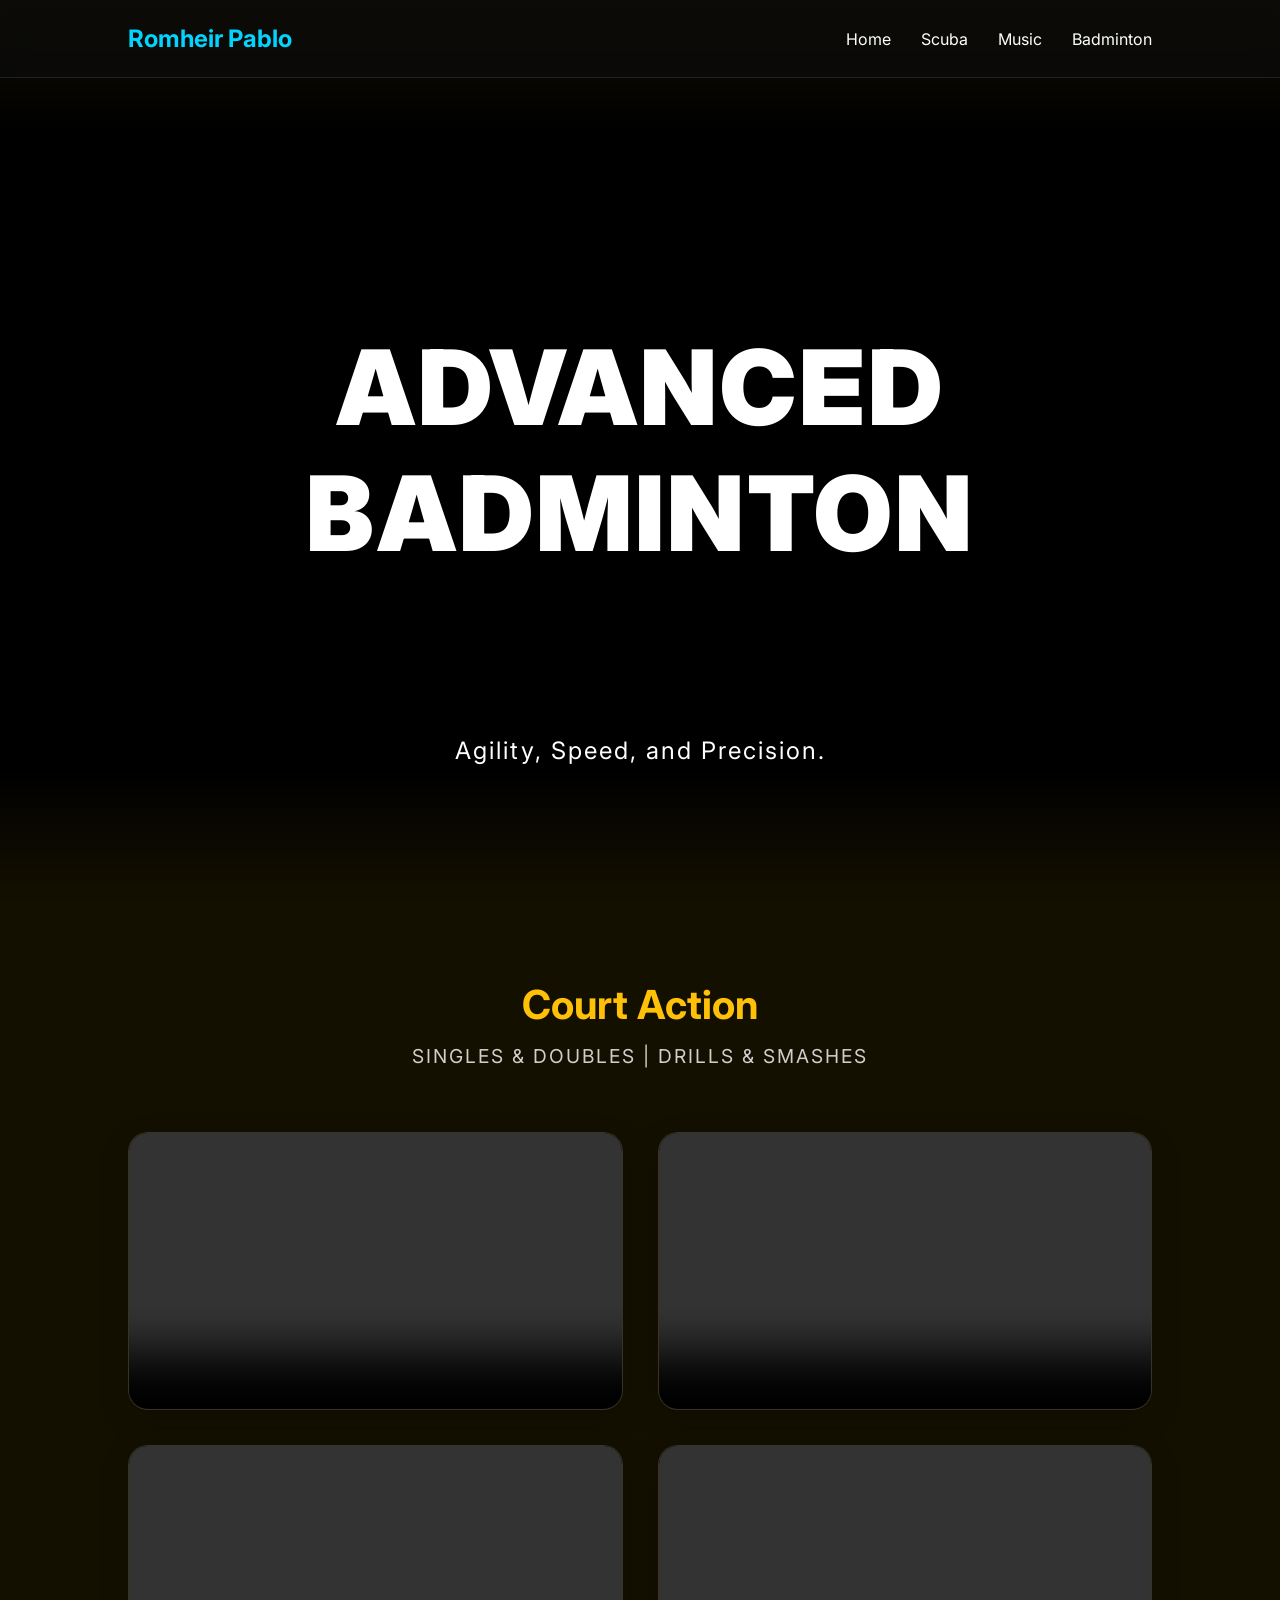
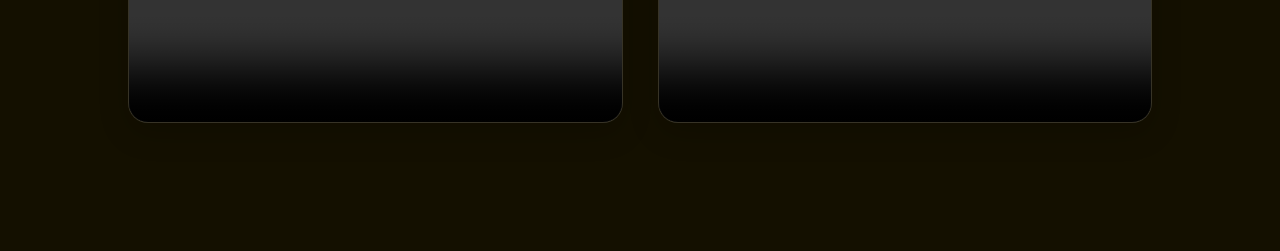
==== aboutmeproject2 copy/badminton.html @ 166dab86 "badminton hyperlink addition we've placed a 4th hyperlink to badminton but without the videos." ====
<!DOCTYPE html>
<html lang="en">
<head>
    <meta charset="UTF-8">
    <meta name="viewport" content="width=device-width, initial-scale=1.0">
    <title>Romheir Pablo | Badminton</title>
    <link rel="stylesheet" href="style.css">
    <link href="https://fonts.googleapis.com/css2?family=Inter:wght@300;400;700&display=swap" rel="stylesheet">
</head>
<body id="main-body" class="in-badminton">

    <nav class="navbar">
        <div class="nav-logo">Romheir Pablo</div>
        <ul class="nav-links">
            <li><a href="index.html">Home</a></li>
            <li><a href="scuba.html">Scuba</a></li>
            <li><a href="music.html">Music</a></li>
            <li><a href="badminton.html">Badminton</a></li>
        </ul>
    </nav>

    <section class="badminton-zone" id="badminton">
        <div class="badminton-bg-container">
            <video id="badminton-blur-vid" autoplay muted loop playsinline>
                <source src="badmintonvideos/IMG_8233.mp4" type="video/mp4">
            </video>
        </div>

        <div class="badminton-mask-wrapper">
            <video id="badminton-clear-vid" autoplay muted loop playsinline>
                <source src="badmintonvideos/IMG_8233.mp4" type="video/mp4">
            </video>
            <h2 class="badminton-header reveal">ADVANCED BADMINTON</h2>
        </div>

        <div class="badminton-content">
            <p class="badminton-subtext reveal">Agility, Speed, and Precision.</p>
        </div>
    </section>

    <section class="badminton-gallery reveal">
        <div class="gallery-headers">
            <h3 class="gallery-title badminton-title">Court Action</h3>
            <p class="gallery-subtitle">Singles & Doubles | Drills & Smashes</p>
        </div>
        
        <div class="video-grid">
            <div class="video-card badminton-card reveal">
                <video controls loop muted>
                    <source src="badmintonvideos/IMG_8233.mp4" type="video/mp4">
                </video>
                <div class="video-overlay badminton-overlay">Warmup Drills</div>
            </div>
            <div class="video-card badminton-card reveal">
                <video controls loop muted>
                    <source src="badmintonvideos/IMG_8432.mp4" type="video/mp4">
                </video>
                <div class="video-overlay badminton-overlay">Doubles Match</div>
            </div>
            <div class="video-card badminton-card reveal">
                <video controls loop muted>
                    <source src="badmintonvideos/IMG_2941.mp4" type="video/mp4">
                </video>
                <div class="video-overlay badminton-overlay">The Smash</div>
            </div>
            <div class="video-card badminton-card reveal">
                <video controls loop muted>
                    <source src="badmintonvideos/IMG_8436.mp4" type="video/mp4">
                </video>
                <div class="video-overlay badminton-overlay">Rally Point</div>
            </div>
        </div>
    </section>

    <script src="script.js"></script>
</body>
</html>
---- aboutmeproject2 copy/style.css ----
/* --- VARIABLES & BASE --- */
:root {
    --bg-color: #0b0b0b;
    --accent-color: #00d4ff;
    --text-color: #ffffff;
    --glass-bg: rgba(255, 255, 255, 0.05);
    --glass-border: rgba(255, 255, 255, 0.1);
    
    /* Atmosphere Colors */
    --ocean-deep: #001219;
    --ocean-mid: #005f73;
    --music-deep: #0f0514; 
    --music-glow: #9d4edd; 
    --badminton-deep: #141000; /* Dark Golden Bronze */
    --badminton-glow: #ffc107; /* Golden Accent */
}

* {
    margin: 0;
    padding: 0;
    box-sizing: border-box;
    font-family: 'Inter', sans-serif;
}

body {
    background-color: var(--bg-color);
    color: var(--text-color);
    overflow-x: hidden;
    transition: background-color 1.2s ease;
}

body.in-ocean { background-color: var(--ocean-deep); }
body.in-music { background-color: var(--music-deep); }
body.in-badminton { background-color: var(--badminton-deep); }

/* --- NAVIGATION BAR --- */
.navbar {
    position: fixed;
    top: 0;
    width: 100%;
    padding: 1.5rem 10%;
    display: flex;
    justify-content: space-between;
    align-items: center;
    background: rgba(11, 11, 11, 0.7);
    backdrop-filter: blur(15px);
    z-index: 1000;
    border-bottom: 1px solid var(--glass-border);
}

.nav-logo { font-weight: 700; font-size: 1.5rem; color: var(--accent-color); }
.nav-links { list-style: none; display: flex; gap: 30px; }
.nav-links a { text-decoration: none; color: white; font-weight: 400; transition: 0.3s; }
.nav-links a:hover { color: var(--accent-color); }

/* --- HERO SECTION --- */
.hero {
    height: 100vh;
    display: flex;
    align-items: center;
    justify-content: center;
    background: radial-gradient(circle at center, #1a1a1a 0%, #0b0b0b 100%);
    text-align: center;
    position: relative;
    overflow: hidden;
}

.hero-bg {
    position: absolute;
    top: 50%;
    left: 50%;
    min-width: 100%;
    min-height: 100%;
    width: auto;
    height: auto;
    z-index: -1;
    transform: translate(-50%, -50%);
    object-fit: cover;
    transition: opacity 1s ease-in-out;
    filter: blur(15px) brightness(0.4);
}

.hero::after {
    content: '';
    position: absolute;
    inset: 0;
    background: rgba(0, 0, 0, 0.3);
    z-index: -1;
}

.hero h1 { font-size: 4rem; letter-spacing: -2px; }
#typewriter { color: var(--accent-color); font-weight: bold; border-right: 2px solid var(--accent-color); }

/* --- BENTO GRID CONTAINER --- */
.container { 
    min-height: 100vh; 
    display: flex;
    flex-direction: column;
    justify-content: center; 
    padding: 8rem 10% 4rem 10%; 
}

.container-inner { width: 100%; }

.section-title {
    margin-bottom: 3rem;
    font-size: 3.5rem;
    font-weight: 700;
    letter-spacing: -2px;
}

.bento-grid {
    display: grid;
    grid-template-columns: repeat(auto-fit, minmax(300px, 1fr));
    grid-auto-rows: 250px;
    gap: 25px;
}

.tall { grid-row: span 1 !important; }

/* --- CARDS & TEXT --- */
.card { 
    padding: 2.5rem; 
    border-radius: 20px; 
    background: var(--glass-bg);
    backdrop-filter: blur(12px);
    border: 1px solid var(--glass-border);
    display: flex;
    flex-direction: column;
    justify-content: center;
    text-align: center;
    transition: all 0.4s cubic-bezier(0.175, 0.885, 0.32, 1.275); 
    cursor: pointer;
}

.card h3 { font-size: 1.4rem; margin-bottom: 0.8rem; color: var(--accent-color); font-weight: 700; }
.card p { font-size: 0.95rem; line-height: 1.6; opacity: 0.8; font-weight: 300; }

.card:hover {
    transform: scale(1.05) translateY(-10px);
    border-color: var(--accent-color);
    box-shadow: 0 0 30px rgba(0, 212, 255, 0.3);
}

.card.active { animation: borderPulse 4s infinite ease-in-out; }

@keyframes borderPulse {
    0% { border-color: rgba(255, 255, 255, 0.1); }
    50% { border-color: rgba(0, 212, 255, 0.4); }
    100% { border-color: rgba(255, 255, 255, 0.1); }
}

.instrument-box ul { list-style: none; padding: 0; margin-top: 10px; display: flex; flex-direction: column; gap: 5px; }
.instrument-box li { font-size: 0.95rem; opacity: 0.8; display: flex; justify-content: center; align-items: center; }
.instrument-box li::before { content: "•"; color: var(--accent-color); margin-right: 8px; font-size: 1.2rem; }

/* --- MASKING ZONES (SCUBA, MUSIC, BADMINTON) --- */
.scuba-zone, .music-zone, .badminton-zone {
    position: relative;
    height: 100vh;
    width: 100%;
    overflow: hidden;
    background: #000;
    display: flex;
    align-items: center;
    justify-content: center;
    -webkit-mask-image: linear-gradient(to bottom, transparent 0%, black 15%, black 85%, transparent 100%);
    mask-image: linear-gradient(to bottom, transparent 0%, black 15%, black 85%, transparent 100%);
}

.scuba-bg-container, .music-bg-container, .badminton-bg-container {
    position: absolute;
    inset: 0;
    z-index: 1;
}

#scuba-blur-vid, #music-blur-vid, #badminton-blur-vid, 
#scuba-clear-vid, #music-clear-vid, #badminton-clear-vid {
    width: 100%;
    height: 100%;
    object-fit: cover;
    transition: opacity 0.8s ease; 
}

#scuba-blur-vid, #music-blur-vid, #badminton-blur-vid {
    filter: blur(25px) brightness(0.4);
}

.scuba-mask-wrapper, .music-mask-wrapper, .badminton-mask-wrapper {
    position: relative;
    z-index: 2;
    width: 100%;
    height: 100%;
    display: flex;
    align-items: center;
    justify-content: center;
    mix-blend-mode: screen; 
    transition: transform 0.2s ease-out;
}

#scuba-clear-vid, #music-clear-vid, #badminton-clear-vid {
    position: absolute;
    top: 0;
    left: 0;
}

.ocean-header, .music-header, .badminton-header {
    font-weight: 900;
    width: 100%;
    height: 100%;
    display: flex;
    align-items: center;
    justify-content: center;
    margin: 0;
    background: black; 
    color: white;      
    mix-blend-mode: multiply; 
    text-align: center;
    z-index: 10; 
}

.ocean-header { font-size: 11rem; letter-spacing: 5px; }
.music-header { font-size: 7.5rem; letter-spacing: 3px; }
.badminton-header { font-size: 6.5rem; letter-spacing: 3px; }

.ocean-content, .music-content, .badminton-content { position: absolute; bottom: 15%; z-index: 5; text-align: center; }
.ocean-subtext, .music-subtext, .badminton-subtext { font-size: 1.5rem; opacity: 0.6; letter-spacing: 2px; }

/* --- STAGGERED REVEAL --- */
.reveal { opacity: 0; transform: translateY(40px); transition: all 0.8s cubic-bezier(0.215, 0.61, 0.355, 1); }
.reveal.active { opacity: 1; transform: translateY(0); }

.bento-grid .card.reveal:nth-child(1) { transition-delay: 0.1s; }
.bento-grid .card.reveal:nth-child(2) { transition-delay: 0.2s; }
.bento-grid .card.reveal:nth-child(3) { transition-delay: 0.3s; }
.bento-grid .card.reveal:nth-child(4) { transition-delay: 0.4s; }

.ocean-subtext.reveal, .music-subtext.reveal, .badminton-subtext.reveal { transition-delay: 0.2s; }

.video-grid .video-card.reveal:nth-child(1) { transition-delay: 0.1s; }
.video-grid .video-card.reveal:nth-child(2) { transition-delay: 0.2s; }
.video-grid .video-card.reveal:nth-child(3) { transition-delay: 0.3s; }
.video-grid .video-card.reveal:nth-child(4) { transition-delay: 0.4s; }

.boracay-grid .video-card.reveal:nth-child(1) { transition-delay: 0.1s; }
.boracay-grid .video-card.reveal:nth-child(2) { transition-delay: 0.3s; }

.music-grid .music-card.reveal:nth-child(1) { transition-delay: 0.1s; }
.music-grid .music-card.reveal:nth-child(2) { transition-delay: 0.3s; }
.music-grid .music-card.reveal:nth-child(3) { transition-delay: 0.2s; }
.music-grid .music-card.reveal:nth-child(4) { transition-delay: 0.4s; }

/* --- GALLERIES --- */
.scuba-gallery, .music-gallery, .badminton-gallery {
    padding: 5rem 10% 8rem;
    display: flex;
    flex-direction: column;
    align-items: center;
}

.gallery-headers { text-align: center; margin-bottom: 4rem; }
.gallery-title { font-size: 2.5rem; color: var(--accent-color); margin-bottom: 15px; font-weight: 700; }
.gallery-subtitle { font-size: 1.2rem; opacity: 0.8; letter-spacing: 2px; text-transform: uppercase; }

.music-title { color: var(--music-glow); }
.badminton-title { color: var(--badminton-glow); }

.video-card {
    position: relative;
    border-radius: 20px;
    overflow: hidden;
    background: var(--glass-bg);
    border: 1px solid var(--glass-border);
    box-shadow: 0 10px 30px rgba(0,0,0,0.2);
    transition: all 0.4s cubic-bezier(0.175, 0.885, 0.32, 1.275);
    aspect-ratio: 16 / 9;
}

.video-card video { width: 100%; height: 100%; object-fit: cover; background-color: #000; }

.video-overlay {
    position: absolute;
    bottom: 0;
    left: 0;
    width: 100%;
    padding: 20px;
    background: linear-gradient(transparent, rgba(0, 18, 25, 0.95));
    color: var(--text-color);
    font-weight: 700;
    letter-spacing: 1px;
    transform: translateY(100%);
    transition: transform 0.4s cubic-bezier(0.175, 0.885, 0.32, 1.275);
    pointer-events: none;
}

.video-card:hover {
    transform: translateY(-8px);
    box-shadow: 0 0 25px rgba(0, 212, 255, 0.2);
    border-color: var(--accent-color);
}

.video-card:hover .video-overlay { transform: translateY(0); }

/* --- GRIDS --- */
.video-grid {
    display: grid;
    grid-template-columns: repeat(auto-fit, minmax(400px, 1fr));
    gap: 35px;
    width: 100%;
    max-width: 1200px;
}

.boracay-header { margin: 8rem 0 3rem 0; text-align: center; }
.boracay-grid {
    display: grid;
    grid-template-columns: repeat(auto-fit, minmax(500px, 1fr)); 
    gap: 40px;
    width: 100%;
    max-width: 1400px; 
}

.music-grid {
    display: grid;
    grid-template-columns: repeat(auto-fit, minmax(450px, 1fr));
    gap: 40px;
    width: 100%;
    max-width: 1200px;
    padding-bottom: 4rem; 
}

.music-card:nth-child(even) { transform: translateY(60px); }

.music-card:hover {
    transform: scale(1.08) translateY(-10px) !important;
    box-shadow: 0 0 40px rgba(157, 78, 221, 0.5);
    border-color: var(--music-glow);
    z-index: 10; 
}

.music-overlay {
    background: linear-gradient(transparent, rgba(15, 5, 20, 0.95));
    color: var(--music-glow);
}

/* Badminton Glow */
.badminton-card:hover {
    box-shadow: 0 0 40px rgba(255, 193, 7, 0.3);
    border-color: var(--badminton-glow);
}
.badminton-overlay {
    background: linear-gradient(transparent, rgba(20, 16, 0, 0.95));
    color: var(--badminton-glow);
}

/* ========================================================
   RESPONSIVE DESIGN (HOLIDAE REQUIREMENT) 
   ======================================================== */

@media (max-width: 1024px) {
    .ocean-header { font-size: 7rem; }
    .music-header { font-size: 5rem; }
    .badminton-header { font-size: 4.5rem; }
    .section-title { font-size: 2.5rem; }
    
    .boracay-grid, .music-grid {
        grid-template-columns: repeat(auto-fit, minmax(350px, 1fr));
    }
}

@media (max-width: 768px) {
    .navbar { padding: 1rem 5%; }
    .nav-logo { font-size: 1.2rem; }
    .nav-links { gap: 10px; font-size: 0.8rem; } /* Shrunk gap slightly to fit 4 links */
    
    .hero h1 { font-size: 2.5rem; }
    
    .bento-grid, .video-grid, .boracay-grid, .music-grid {
        grid-template-columns: 1fr;
    }
    
    .music-card:nth-child(even) { transform: translateY(0); }

    .ocean-header { font-size: 3.5rem; letter-spacing: 2px; }
    .music-header { font-size: 2.5rem; letter-spacing: 1px; }
    .badminton-header { font-size: 2.2rem; letter-spacing: 1px; }
}
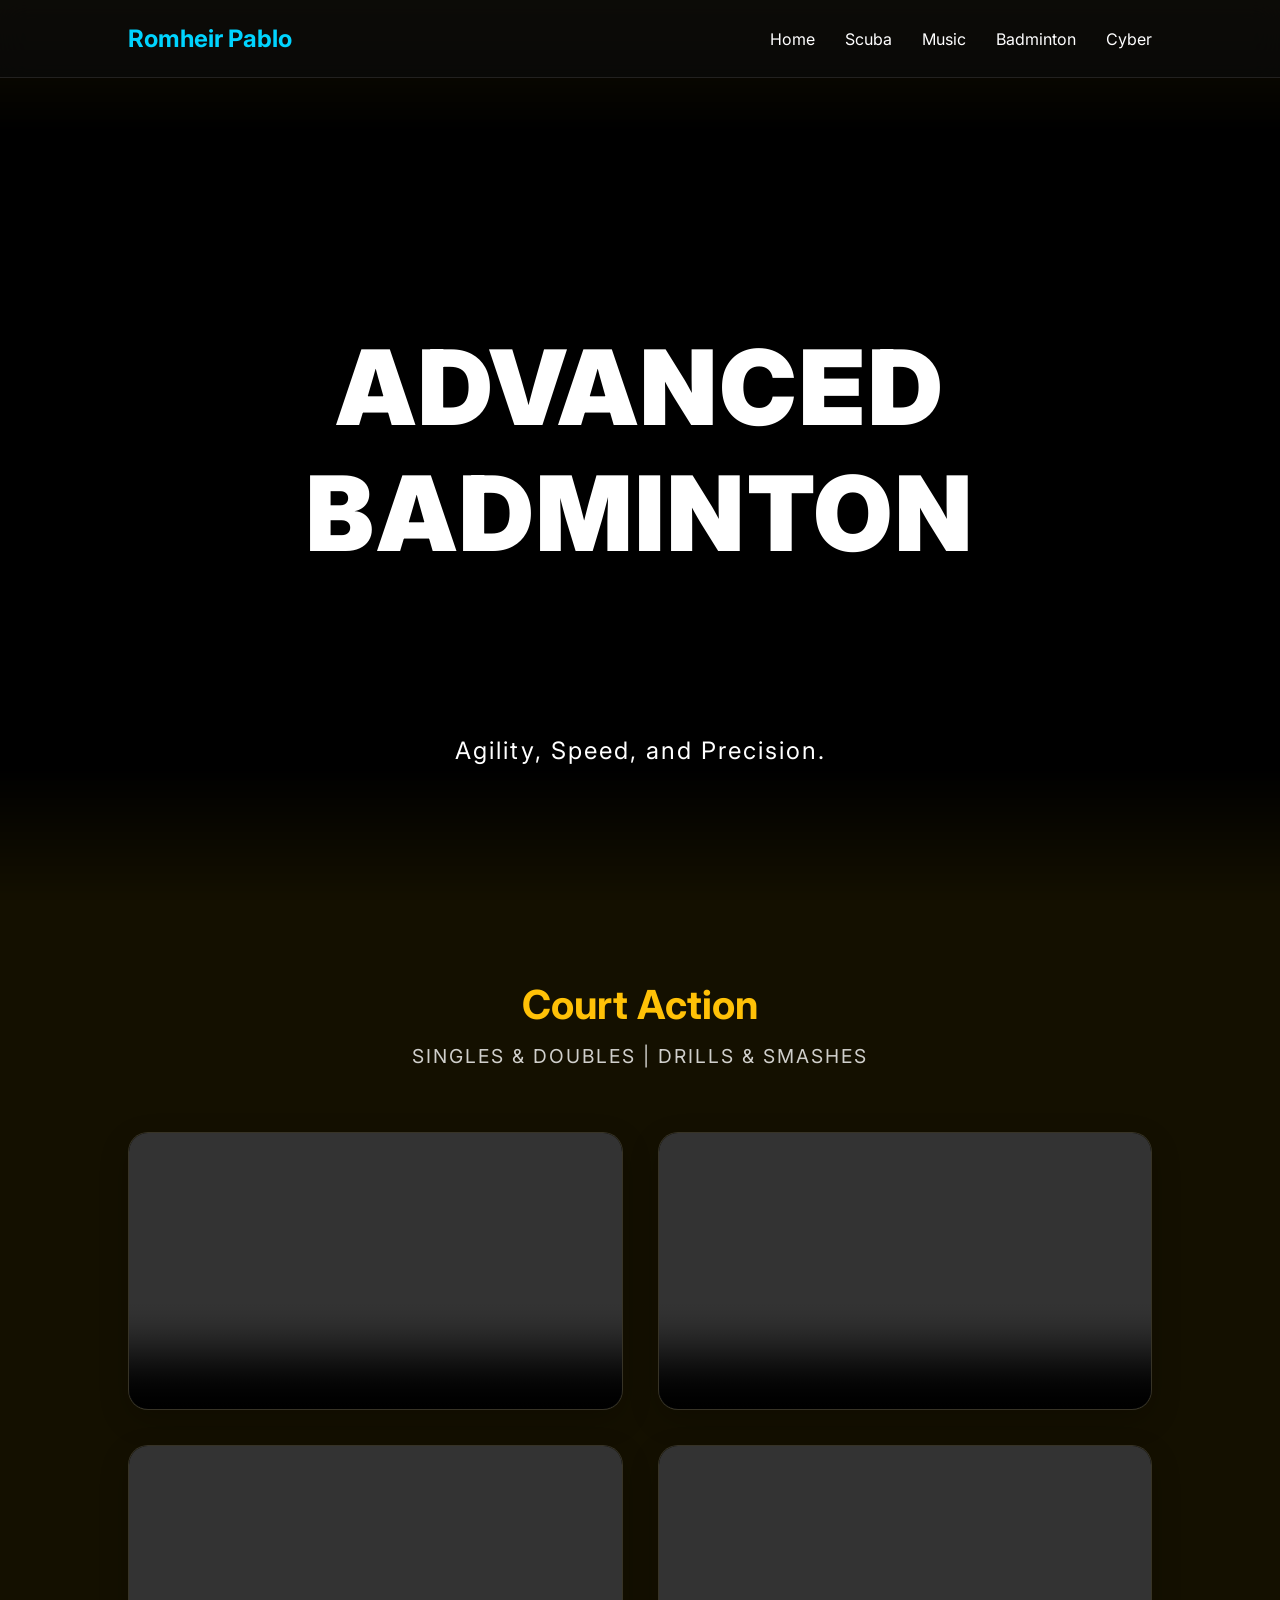
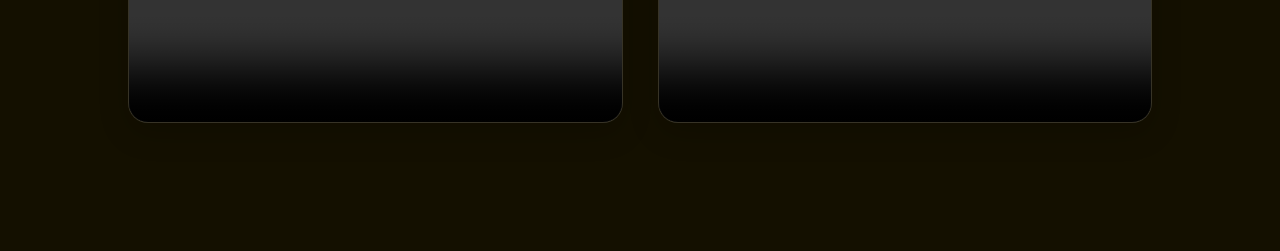
==== commit cc696ce2: "cyber html addon after further improvements and late additions, we have made the code to showcase my" ====
--- a/aboutmeproject2 copy/badminton.html
+++ b/aboutmeproject2 copy/badminton.html
@@ -16,20 +16,25 @@
             <li><a href="scuba.html">Scuba</a></li>
             <li><a href="music.html">Music</a></li>
             <li><a href="badminton.html">Badminton</a></li>
+            <li><a href="cyber.html">Cyber</a></li>
         </ul>
     </nav>
 
     <section class="badminton-zone" id="badminton">
         <div class="badminton-bg-container">
-            <video id="badminton-blur-vid" autoplay muted loop playsinline>
+            <!-- Dual Blur Videos -->
+            <video id="badminton-blur-vid-1" class="crossfade-vid active-vid" autoplay muted loop playsinline>
                 <source src="badmintonvideos/IMG_8233.mp4" type="video/mp4">
             </video>
+            <video id="badminton-blur-vid-2" class="crossfade-vid" autoplay muted loop playsinline></video>
         </div>
 
         <div class="badminton-mask-wrapper">
-            <video id="badminton-clear-vid" autoplay muted loop playsinline>
+            <!-- Dual Clear Videos -->
+            <video id="badminton-clear-vid-1" class="crossfade-vid active-vid" autoplay muted loop playsinline>
                 <source src="badmintonvideos/IMG_8233.mp4" type="video/mp4">
             </video>
+            <video id="badminton-clear-vid-2" class="crossfade-vid" autoplay muted loop playsinline></video>
             <h2 class="badminton-header reveal">ADVANCED BADMINTON</h2>
         </div>
 
@@ -53,19 +58,19 @@
             </div>
             <div class="video-card badminton-card reveal">
                 <video controls loop muted>
-                    <source src="badmintonvideos/IMG_8432.mp4" type="video/mp4">
+                    <source src="badmintonvideos/IMG_4253.mp4" type="video/mp4">
                 </video>
                 <div class="video-overlay badminton-overlay">Doubles Match</div>
             </div>
             <div class="video-card badminton-card reveal">
                 <video controls loop muted>
-                    <source src="badmintonvideos/IMG_2941.mp4" type="video/mp4">
+                    <source src="badmintonvideos/IMG_4256.mp4" type="video/mp4">
                 </video>
                 <div class="video-overlay badminton-overlay">The Smash</div>
             </div>
             <div class="video-card badminton-card reveal">
                 <video controls loop muted>
-                    <source src="badmintonvideos/IMG_8436.mp4" type="video/mp4">
+                    <source src="badmintonvideos/VideoEditor_IMG_8436 (1).mp4" type="video/mp4">
                 </video>
                 <div class="video-overlay badminton-overlay">Rally Point</div>
             </div>
--- a/aboutmeproject2 copy/style.css
+++ b/aboutmeproject2 copy/style.css
@@ -11,8 +11,10 @@
     --ocean-mid: #005f73;
     --music-deep: #0f0514; 
     --music-glow: #9d4edd; 
-    --badminton-deep: #141000; /* Dark Golden Bronze */
-    --badminton-glow: #ffc107; /* Golden Accent */
+    --badminton-deep: #141000; 
+    --badminton-glow: #ffc107; 
+    --cyber-deep: #020a05; /* Deep Terminal Black */
+    --cyber-glow: #00ff66; /* Neon Matrix Green */
 }
 
 * {
@@ -32,6 +34,7 @@
 body.in-ocean { background-color: var(--ocean-deep); }
 body.in-music { background-color: var(--music-deep); }
 body.in-badminton { background-color: var(--badminton-deep); }
+body.in-cyber { background-color: var(--cyber-deep); }
 
 /* --- NAVIGATION BAR --- */
 .navbar {
@@ -65,20 +68,7 @@
     overflow: hidden;
 }
 
-.hero-bg {
-    position: absolute;
-    top: 50%;
-    left: 50%;
-    min-width: 100%;
-    min-height: 100%;
-    width: auto;
-    height: auto;
-    z-index: -1;
-    transform: translate(-50%, -50%);
-    object-fit: cover;
-    transition: opacity 1s ease-in-out;
-    filter: blur(15px) brightness(0.4);
-}
+.hero-bg { filter: blur(15px) brightness(0.4); }
 
 .hero::after {
     content: '';
@@ -88,8 +78,31 @@
     z-index: -1;
 }
 
-.hero h1 { font-size: 4rem; letter-spacing: -2px; }
+.hero h1 { font-size: 4rem; letter-spacing: -2px; position: relative; z-index: 5; }
+.hero h2 { position: relative; z-index: 5; }
 #typewriter { color: var(--accent-color); font-weight: bold; border-right: 2px solid var(--accent-color); }
+
+/* --- CROSSFADE ENGINE --- */
+.crossfade-vid {
+    position: absolute;
+    top: 0;
+    left: 0;
+    width: 100%;
+    height: 100%;
+    object-fit: cover;
+    opacity: 0;
+    transition: opacity 1.2s ease-in-out; 
+    z-index: 1;
+}
+
+.crossfade-vid.active-vid { opacity: 1; z-index: 2; }
+
+#scuba-blur-vid-1, #scuba-blur-vid-2,
+#music-blur-vid-1, #music-blur-vid-2,
+#badminton-blur-vid-1, #badminton-blur-vid-2,
+#cyber-blur-vid-1, #cyber-blur-vid-2 {
+    filter: blur(25px) brightness(0.4);
+}
 
 /* --- BENTO GRID CONTAINER --- */
 .container { 
@@ -154,8 +167,8 @@
 .instrument-box li { font-size: 0.95rem; opacity: 0.8; display: flex; justify-content: center; align-items: center; }
 .instrument-box li::before { content: "•"; color: var(--accent-color); margin-right: 8px; font-size: 1.2rem; }
 
-/* --- MASKING ZONES (SCUBA, MUSIC, BADMINTON) --- */
-.scuba-zone, .music-zone, .badminton-zone {
+/* --- MASKING ZONES --- */
+.scuba-zone, .music-zone, .badminton-zone, .cyber-zone {
     position: relative;
     height: 100vh;
     width: 100%;
@@ -168,25 +181,13 @@
     mask-image: linear-gradient(to bottom, transparent 0%, black 15%, black 85%, transparent 100%);
 }
 
-.scuba-bg-container, .music-bg-container, .badminton-bg-container {
+.scuba-bg-container, .music-bg-container, .badminton-bg-container, .cyber-bg-container {
     position: absolute;
     inset: 0;
     z-index: 1;
 }
 
-#scuba-blur-vid, #music-blur-vid, #badminton-blur-vid, 
-#scuba-clear-vid, #music-clear-vid, #badminton-clear-vid {
-    width: 100%;
-    height: 100%;
-    object-fit: cover;
-    transition: opacity 0.8s ease; 
-}
-
-#scuba-blur-vid, #music-blur-vid, #badminton-blur-vid {
-    filter: blur(25px) brightness(0.4);
-}
-
-.scuba-mask-wrapper, .music-mask-wrapper, .badminton-mask-wrapper {
+.scuba-mask-wrapper, .music-mask-wrapper, .badminton-mask-wrapper, .cyber-mask-wrapper {
     position: relative;
     z-index: 2;
     width: 100%;
@@ -198,13 +199,7 @@
     transition: transform 0.2s ease-out;
 }
 
-#scuba-clear-vid, #music-clear-vid, #badminton-clear-vid {
-    position: absolute;
-    top: 0;
-    left: 0;
-}
-
-.ocean-header, .music-header, .badminton-header {
+.ocean-header, .music-header, .badminton-header, .cyber-header {
     font-weight: 900;
     width: 100%;
     height: 100%;
@@ -222,9 +217,10 @@
 .ocean-header { font-size: 11rem; letter-spacing: 5px; }
 .music-header { font-size: 7.5rem; letter-spacing: 3px; }
 .badminton-header { font-size: 6.5rem; letter-spacing: 3px; }
-
-.ocean-content, .music-content, .badminton-content { position: absolute; bottom: 15%; z-index: 5; text-align: center; }
-.ocean-subtext, .music-subtext, .badminton-subtext { font-size: 1.5rem; opacity: 0.6; letter-spacing: 2px; }
+.cyber-header { font-size: 7rem; letter-spacing: 4px; }
+
+.ocean-content, .music-content, .badminton-content, .cyber-content { position: absolute; bottom: 15%; z-index: 5; text-align: center; }
+.ocean-subtext, .music-subtext, .badminton-subtext, .cyber-subtext { font-size: 1.5rem; opacity: 0.6; letter-spacing: 2px; }
 
 /* --- STAGGERED REVEAL --- */
 .reveal { opacity: 0; transform: translateY(40px); transition: all 0.8s cubic-bezier(0.215, 0.61, 0.355, 1); }
@@ -235,8 +231,6 @@
 .bento-grid .card.reveal:nth-child(3) { transition-delay: 0.3s; }
 .bento-grid .card.reveal:nth-child(4) { transition-delay: 0.4s; }
 
-.ocean-subtext.reveal, .music-subtext.reveal, .badminton-subtext.reveal { transition-delay: 0.2s; }
-
 .video-grid .video-card.reveal:nth-child(1) { transition-delay: 0.1s; }
 .video-grid .video-card.reveal:nth-child(2) { transition-delay: 0.2s; }
 .video-grid .video-card.reveal:nth-child(3) { transition-delay: 0.3s; }
@@ -244,6 +238,8 @@
 
 .boracay-grid .video-card.reveal:nth-child(1) { transition-delay: 0.1s; }
 .boracay-grid .video-card.reveal:nth-child(2) { transition-delay: 0.3s; }
+.boracay-grid .video-card.reveal:nth-child(3) { transition-delay: 0.2s; }
+.boracay-grid .video-card.reveal:nth-child(4) { transition-delay: 0.4s; }
 
 .music-grid .music-card.reveal:nth-child(1) { transition-delay: 0.1s; }
 .music-grid .music-card.reveal:nth-child(2) { transition-delay: 0.3s; }
@@ -251,7 +247,7 @@
 .music-grid .music-card.reveal:nth-child(4) { transition-delay: 0.4s; }
 
 /* --- GALLERIES --- */
-.scuba-gallery, .music-gallery, .badminton-gallery {
+.scuba-gallery, .music-gallery, .badminton-gallery, .cyber-gallery {
     padding: 5rem 10% 8rem;
     display: flex;
     flex-direction: column;
@@ -264,6 +260,7 @@
 
 .music-title { color: var(--music-glow); }
 .badminton-title { color: var(--badminton-glow); }
+.cyber-title { color: var(--cyber-glow); }
 
 .video-card {
     position: relative;
@@ -278,6 +275,15 @@
 
 .video-card video { width: 100%; height: 100%; object-fit: cover; background-color: #000; }
 
+/* NEW: Support for static images in cards (Certificates/Scoreboards) */
+.image-card img {
+    width: 100%;
+    height: 100%;
+    object-fit: cover;
+    background-color: #111;
+    transition: transform 0.4s ease;
+}
+
 .video-overlay {
     position: absolute;
     bottom: 0;
@@ -300,6 +306,7 @@
 }
 
 .video-card:hover .video-overlay { transform: translateY(0); }
+.image-card:hover img { transform: scale(1.05); }
 
 /* --- GRIDS --- */
 .video-grid {
@@ -336,13 +343,11 @@
     border-color: var(--music-glow);
     z-index: 10; 
 }
-
 .music-overlay {
     background: linear-gradient(transparent, rgba(15, 5, 20, 0.95));
     color: var(--music-glow);
 }
 
-/* Badminton Glow */
 .badminton-card:hover {
     box-shadow: 0 0 40px rgba(255, 193, 7, 0.3);
     border-color: var(--badminton-glow);
@@ -351,6 +356,17 @@
     background: linear-gradient(transparent, rgba(20, 16, 0, 0.95));
     color: var(--badminton-glow);
 }
+
+/* Cyber Glow */
+.cyber-card:hover {
+    box-shadow: 0 0 40px rgba(0, 255, 102, 0.3);
+    border-color: var(--cyber-glow);
+}
+.cyber-overlay {
+    background: linear-gradient(transparent, rgba(2, 10, 5, 0.95));
+    color: var(--cyber-glow);
+}
+
 
 /* ========================================================
    RESPONSIVE DESIGN (HOLIDAE REQUIREMENT) 
@@ -360,6 +376,7 @@
     .ocean-header { font-size: 7rem; }
     .music-header { font-size: 5rem; }
     .badminton-header { font-size: 4.5rem; }
+    .cyber-header { font-size: 5.5rem; }
     .section-title { font-size: 2.5rem; }
     
     .boracay-grid, .music-grid {
@@ -370,7 +387,8 @@
 @media (max-width: 768px) {
     .navbar { padding: 1rem 5%; }
     .nav-logo { font-size: 1.2rem; }
-    .nav-links { gap: 10px; font-size: 0.8rem; } /* Shrunk gap slightly to fit 4 links */
+    /* Shrunk links to fit 5 items on mobile */
+    .nav-links { gap: 8px; font-size: 0.75rem; }
     
     .hero h1 { font-size: 2.5rem; }
     
@@ -383,4 +401,5 @@
     .ocean-header { font-size: 3.5rem; letter-spacing: 2px; }
     .music-header { font-size: 2.5rem; letter-spacing: 1px; }
     .badminton-header { font-size: 2.2rem; letter-spacing: 1px; }
+    .cyber-header { font-size: 2.5rem; letter-spacing: 2px; }
 }
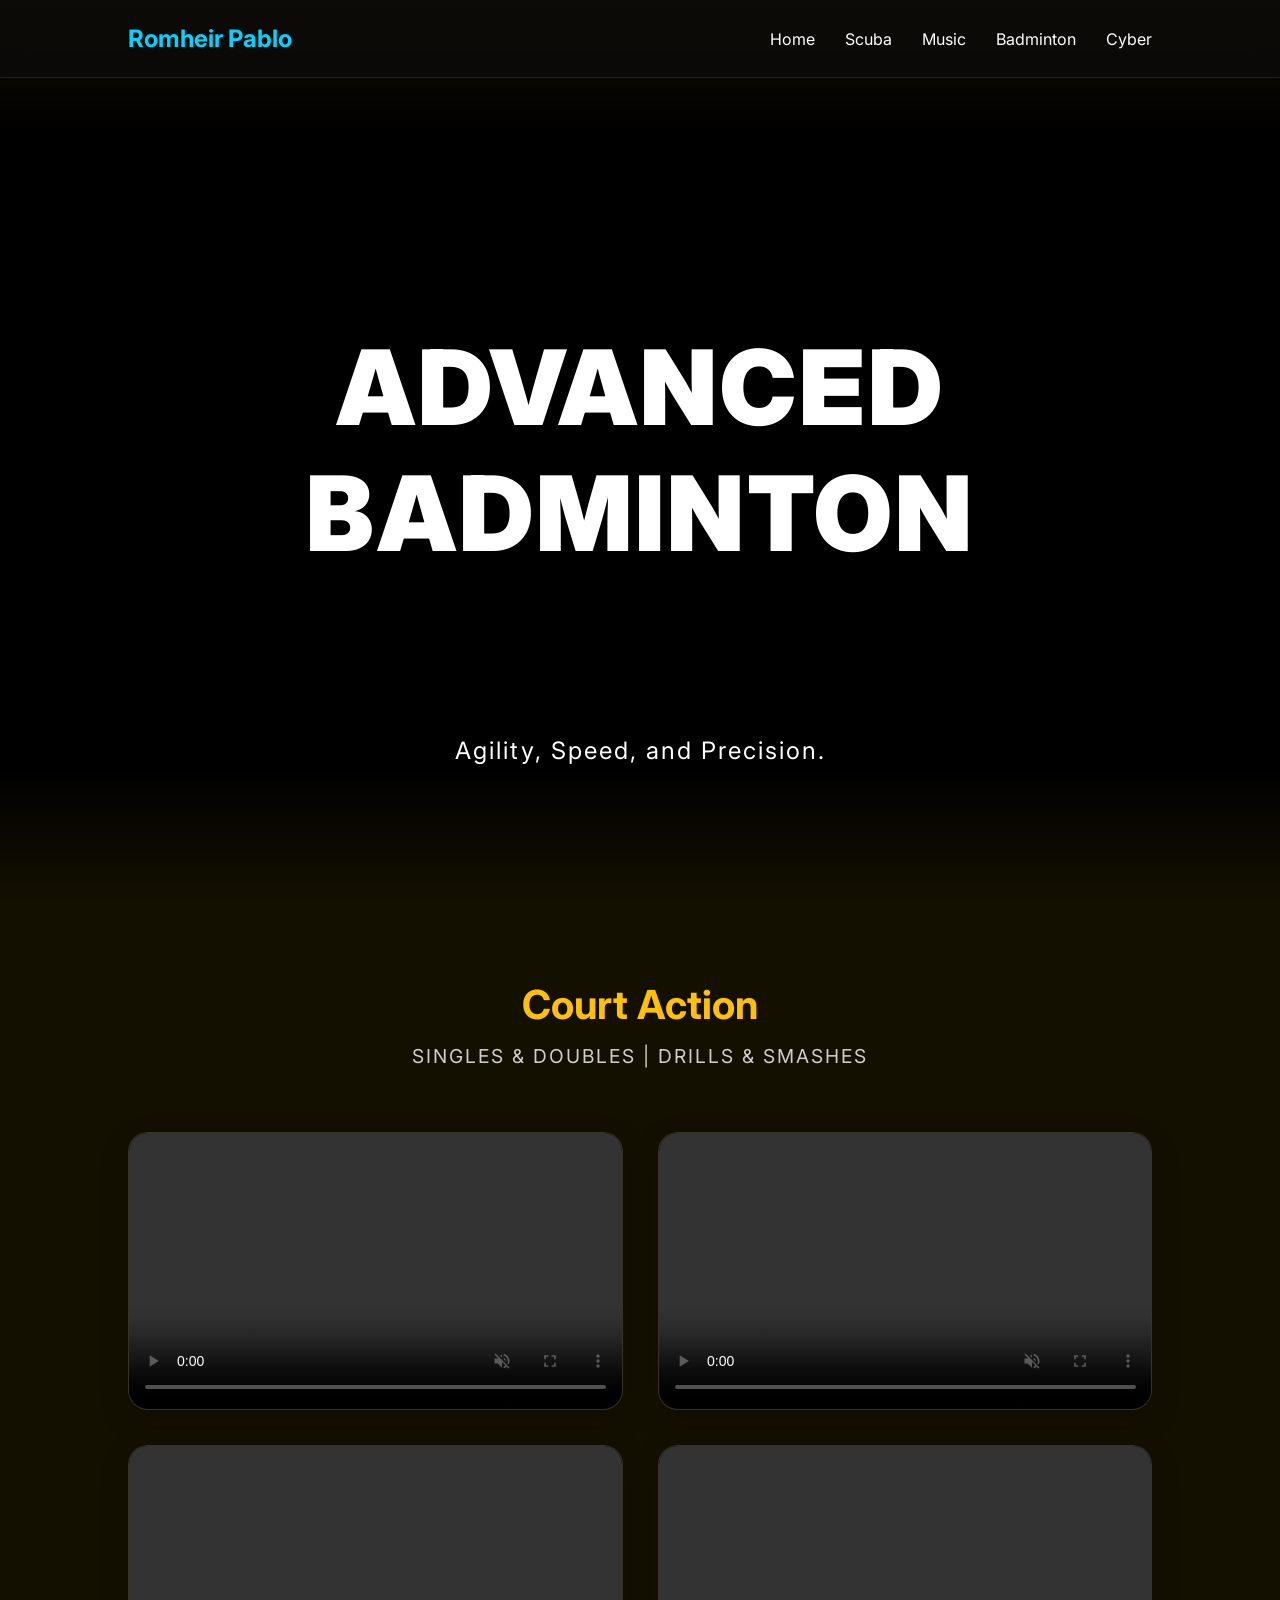
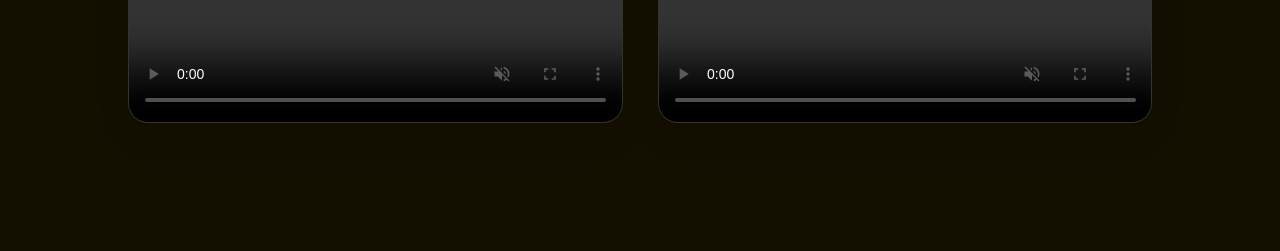
==== commit b41a2c39: "center issue" ====
--- a/aboutmeproject2 copy/badminton.html
+++ b/aboutmeproject2 copy/badminton.html
@@ -22,7 +22,6 @@
 
     <section class="badminton-zone" id="badminton">
         <div class="badminton-bg-container">
-            <!-- Dual Blur Videos -->
             <video id="badminton-blur-vid-1" class="crossfade-vid active-vid" autoplay muted loop playsinline>
                 <source src="badmintonvideos/IMG_8233.mp4" type="video/mp4">
             </video>
@@ -30,7 +29,6 @@
         </div>
 
         <div class="badminton-mask-wrapper">
-            <!-- Dual Clear Videos -->
             <video id="badminton-clear-vid-1" class="crossfade-vid active-vid" autoplay muted loop playsinline>
                 <source src="badmintonvideos/IMG_8233.mp4" type="video/mp4">
             </video>
@@ -51,25 +49,25 @@
         
         <div class="video-grid">
             <div class="video-card badminton-card reveal">
-                <video controls loop muted>
+                <video autoplay muted loop playsinline controls>
                     <source src="badmintonvideos/IMG_8233.mp4" type="video/mp4">
                 </video>
                 <div class="video-overlay badminton-overlay">Warmup Drills</div>
             </div>
             <div class="video-card badminton-card reveal">
-                <video controls loop muted>
+                <video autoplay muted loop playsinline controls>
                     <source src="badmintonvideos/IMG_4253.mp4" type="video/mp4">
                 </video>
                 <div class="video-overlay badminton-overlay">Doubles Match</div>
             </div>
             <div class="video-card badminton-card reveal">
-                <video controls loop muted>
+                <video autoplay muted loop playsinline controls>
                     <source src="badmintonvideos/IMG_4256.mp4" type="video/mp4">
                 </video>
                 <div class="video-overlay badminton-overlay">The Smash</div>
             </div>
             <div class="video-card badminton-card reveal">
-                <video controls loop muted>
+                <video autoplay muted loop playsinline controls>
                     <source src="badmintonvideos/VideoEditor_IMG_8436 (1).mp4" type="video/mp4">
                 </video>
                 <div class="video-overlay badminton-overlay">Rally Point</div>
--- a/aboutmeproject2 copy/style.css
+++ b/aboutmeproject2 copy/style.css
@@ -13,8 +13,8 @@
     --music-glow: #9d4edd; 
     --badminton-deep: #141000; 
     --badminton-glow: #ffc107; 
-    --cyber-deep: #020a05; /* Deep Terminal Black */
-    --cyber-glow: #00ff66; /* Neon Matrix Green */
+    --cyber-deep: #020a05; 
+    --cyber-glow: #00ff66; 
 }
 
 * {
@@ -100,7 +100,7 @@
 #scuba-blur-vid-1, #scuba-blur-vid-2,
 #music-blur-vid-1, #music-blur-vid-2,
 #badminton-blur-vid-1, #badminton-blur-vid-2,
-#cyber-blur-vid-1, #cyber-blur-vid-2 {
+#cyber-blur-img-1, #cyber-blur-img-2 {
     filter: blur(25px) brightness(0.4);
 }
 
@@ -235,16 +235,6 @@
 .video-grid .video-card.reveal:nth-child(2) { transition-delay: 0.2s; }
 .video-grid .video-card.reveal:nth-child(3) { transition-delay: 0.3s; }
 .video-grid .video-card.reveal:nth-child(4) { transition-delay: 0.4s; }
-
-.boracay-grid .video-card.reveal:nth-child(1) { transition-delay: 0.1s; }
-.boracay-grid .video-card.reveal:nth-child(2) { transition-delay: 0.3s; }
-.boracay-grid .video-card.reveal:nth-child(3) { transition-delay: 0.2s; }
-.boracay-grid .video-card.reveal:nth-child(4) { transition-delay: 0.4s; }
-
-.music-grid .music-card.reveal:nth-child(1) { transition-delay: 0.1s; }
-.music-grid .music-card.reveal:nth-child(2) { transition-delay: 0.3s; }
-.music-grid .music-card.reveal:nth-child(3) { transition-delay: 0.2s; }
-.music-grid .music-card.reveal:nth-child(4) { transition-delay: 0.4s; }
 
 /* --- GALLERIES --- */
 .scuba-gallery, .music-gallery, .badminton-gallery, .cyber-gallery {
@@ -275,13 +265,13 @@
 
 .video-card video { width: 100%; height: 100%; object-fit: cover; background-color: #000; }
 
-/* NEW: Support for static images in cards (Certificates/Scoreboards) */
 .image-card img {
     width: 100%;
     height: 100%;
-    object-fit: cover;
-    background-color: #111;
+    object-fit: contain; 
+    background-color: var(--bg-color); 
     transition: transform 0.4s ease;
+    cursor: pointer; 
 }
 
 .video-overlay {
@@ -317,13 +307,18 @@
     max-width: 1200px;
 }
 
-.boracay-header { margin: 8rem 0 3rem 0; text-align: center; }
+.boracay-header {
+    margin: 5rem 0 3rem;
+    text-align: center;
+    width: 100%;
+}
+
 .boracay-grid {
     display: grid;
-    grid-template-columns: repeat(auto-fit, minmax(500px, 1fr)); 
-    gap: 40px;
-    width: 100%;
-    max-width: 1400px; 
+    grid-template-columns: repeat(2, 1fr);
+    gap: 35px;
+    width: 100%;
+    max-width: 900px;
 }
 
 .music-grid {
@@ -357,7 +352,6 @@
     color: var(--badminton-glow);
 }
 
-/* Cyber Glow */
 .cyber-card:hover {
     box-shadow: 0 0 40px rgba(0, 255, 102, 0.3);
     border-color: var(--cyber-glow);
@@ -367,39 +361,4 @@
     color: var(--cyber-glow);
 }
 
-
-/* ========================================================
-   RESPONSIVE DESIGN (HOLIDAE REQUIREMENT) 
-   ======================================================== */
-
-@media (max-width: 1024px) {
-    .ocean-header { font-size: 7rem; }
-    .music-header { font-size: 5rem; }
-    .badminton-header { font-size: 4.5rem; }
-    .cyber-header { font-size: 5.5rem; }
-    .section-title { font-size: 2.5rem; }
-    
-    .boracay-grid, .music-grid {
-        grid-template-columns: repeat(auto-fit, minmax(350px, 1fr));
-    }
-}
-
-@media (max-width: 768px) {
-    .navbar { padding: 1rem 5%; }
-    .nav-logo { font-size: 1.2rem; }
-    /* Shrunk links to fit 5 items on mobile */
-    .nav-links { gap: 8px; font-size: 0.75rem; }
-    
-    .hero h1 { font-size: 2.5rem; }
-    
-    .bento-grid, .video-grid, .boracay-grid, .music-grid {
-        grid-template-columns: 1fr;
-    }
-    
-    .music-card:nth-child(even) { transform: translateY(0); }
-
-    .ocean-header { font-size: 3.5rem; letter-spacing: 2px; }
-    .music-header { font-size: 2.5rem; letter-spacing: 1px; }
-    .badminton-header { font-size: 2.2rem; letter-spacing: 1px; }
-    .cyber-header { font-size: 2.5rem; letter-spacing: 2px; }
-}+/* =================================================
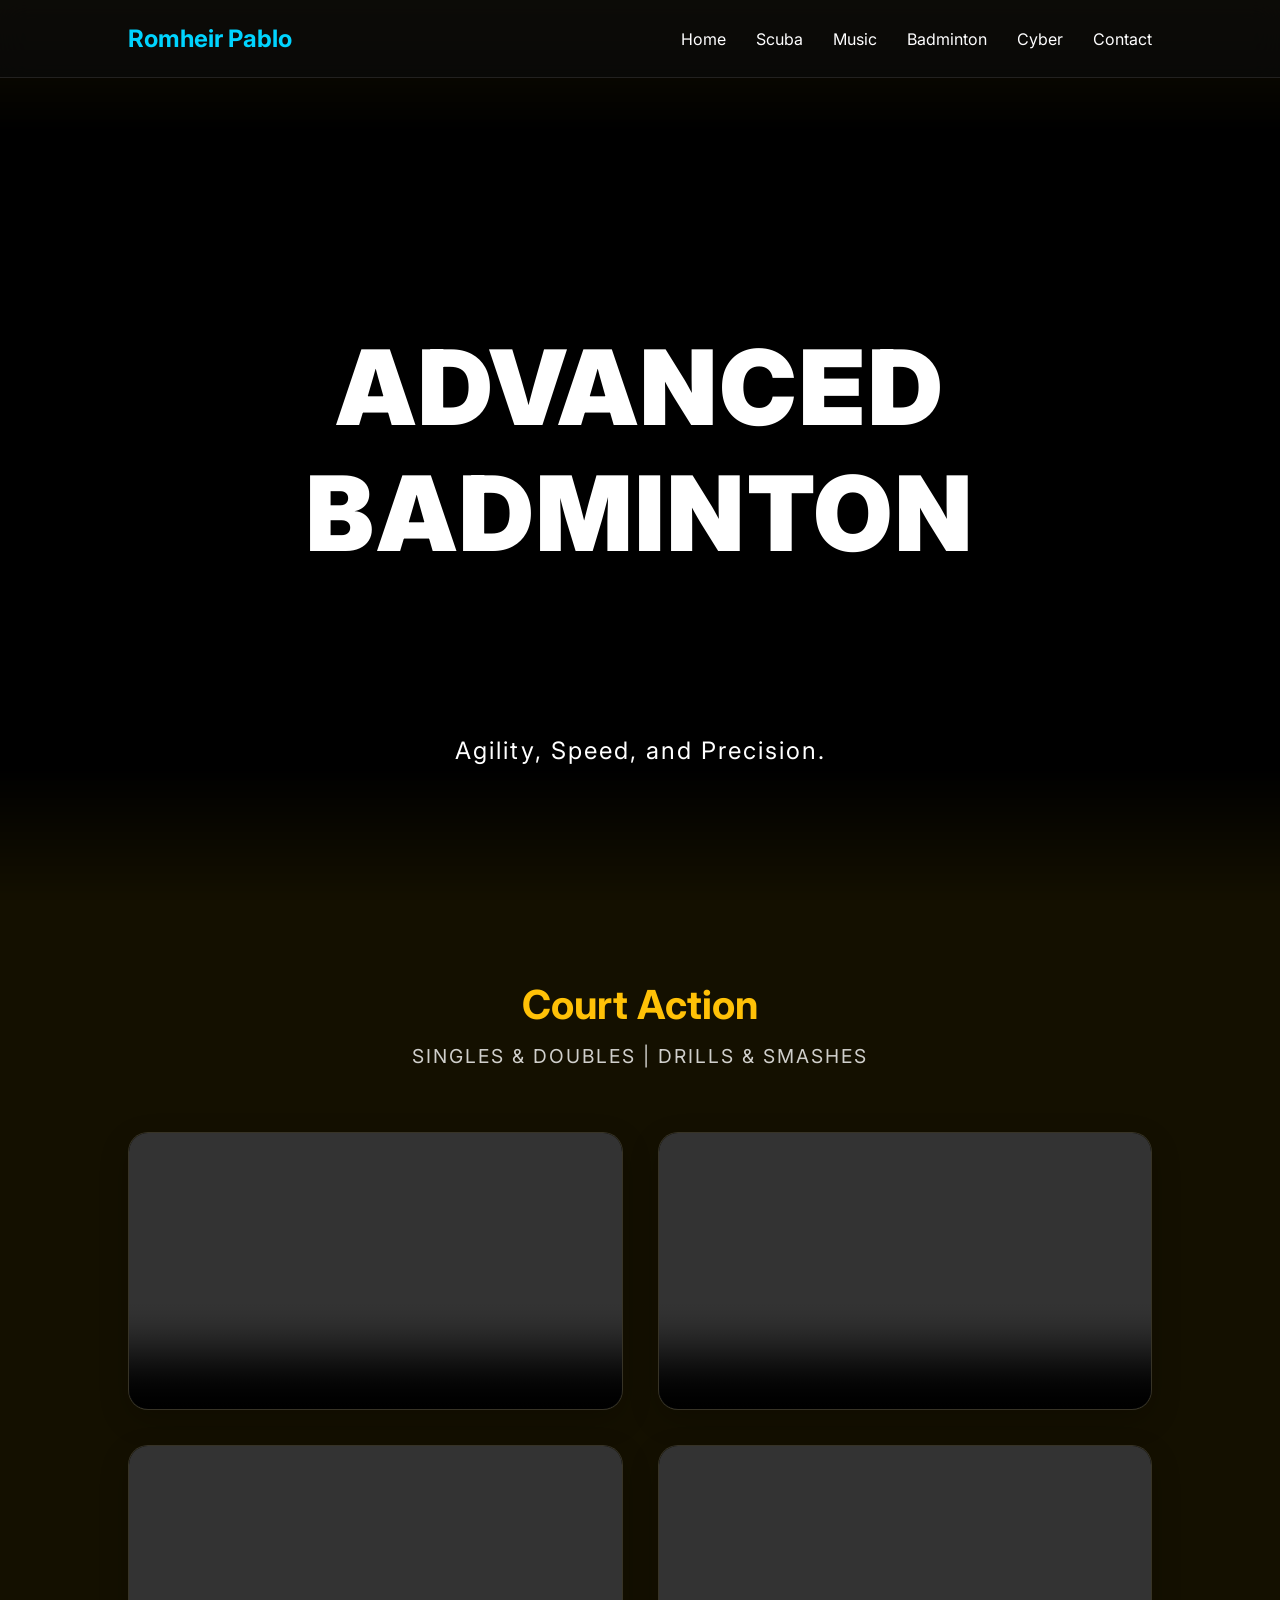
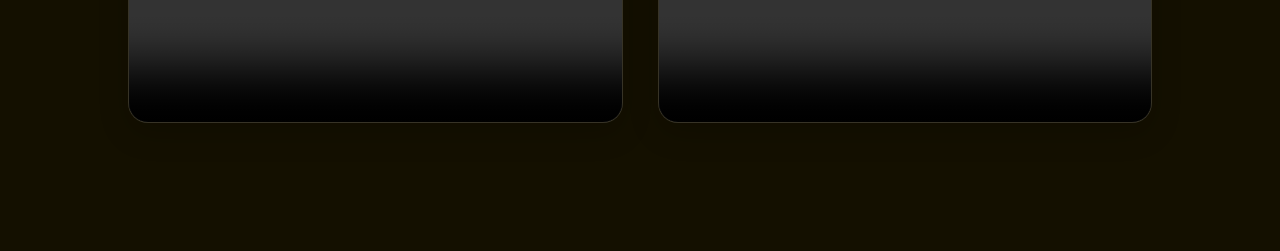
==== commit 590ce726: "new contact html" ====
--- a/aboutmeproject2 copy/badminton.html
+++ b/aboutmeproject2 copy/badminton.html
@@ -9,6 +9,8 @@
 </head>
 <body id="main-body" class="in-badminton">
 
+    <body id="main-body" class="in-cyber">
+
     <nav class="navbar">
         <div class="nav-logo">Romheir Pablo</div>
         <ul class="nav-links">
@@ -17,7 +19,7 @@
             <li><a href="music.html">Music</a></li>
             <li><a href="badminton.html">Badminton</a></li>
             <li><a href="cyber.html">Cyber</a></li>
-        </ul>
+            <li><a href="contact.html">Contact</a></li> </ul>
     </nav>
 
     <section class="badminton-zone" id="badminton">
--- a/aboutmeproject2 copy/style.css
+++ b/aboutmeproject2 copy/style.css
@@ -6,7 +6,6 @@
     --glass-bg: rgba(255, 255, 255, 0.05);
     --glass-border: rgba(255, 255, 255, 0.1);
     
-    /* Atmosphere Colors */
     --ocean-deep: #001219;
     --ocean-mid: #005f73;
     --music-deep: #0f0514; 
@@ -17,19 +16,8 @@
     --cyber-glow: #00ff66; 
 }
 
-* {
-    margin: 0;
-    padding: 0;
-    box-sizing: border-box;
-    font-family: 'Inter', sans-serif;
-}
-
-body {
-    background-color: var(--bg-color);
-    color: var(--text-color);
-    overflow-x: hidden;
-    transition: background-color 1.2s ease;
-}
+* { margin: 0; padding: 0; box-sizing: border-box; font-family: 'Inter', sans-serif; }
+body { background-color: var(--bg-color); color: var(--text-color); overflow-x: hidden; transition: background-color 1.2s ease; }
 
 body.in-ocean { background-color: var(--ocean-deep); }
 body.in-music { background-color: var(--music-deep); }
@@ -38,182 +26,50 @@
 
 /* --- NAVIGATION BAR --- */
 .navbar {
-    position: fixed;
-    top: 0;
-    width: 100%;
-    padding: 1.5rem 10%;
-    display: flex;
-    justify-content: space-between;
-    align-items: center;
-    background: rgba(11, 11, 11, 0.7);
-    backdrop-filter: blur(15px);
-    z-index: 1000;
-    border-bottom: 1px solid var(--glass-border);
-}
-
+    position: fixed; top: 0; width: 100%; padding: 1.5rem 10%; display: flex; justify-content: space-between;
+    align-items: center; background: rgba(11, 11, 11, 0.7); backdrop-filter: blur(15px); z-index: 1000; border-bottom: 1px solid var(--glass-border);
+}
 .nav-logo { font-weight: 700; font-size: 1.5rem; color: var(--accent-color); }
 .nav-links { list-style: none; display: flex; gap: 30px; }
 .nav-links a { text-decoration: none; color: white; font-weight: 400; transition: 0.3s; }
 .nav-links a:hover { color: var(--accent-color); }
 
 /* --- HERO SECTION --- */
-.hero {
-    height: 100vh;
-    display: flex;
-    align-items: center;
-    justify-content: center;
-    background: radial-gradient(circle at center, #1a1a1a 0%, #0b0b0b 100%);
-    text-align: center;
-    position: relative;
-    overflow: hidden;
-}
-
+.hero { height: 100vh; display: flex; align-items: center; justify-content: center; background: radial-gradient(circle at center, #1a1a1a 0%, #0b0b0b 100%); text-align: center; position: relative; overflow: hidden; }
 .hero-bg { filter: blur(15px) brightness(0.4); }
-
-.hero::after {
-    content: '';
-    position: absolute;
-    inset: 0;
-    background: rgba(0, 0, 0, 0.3);
-    z-index: -1;
-}
-
+.hero::after { content: ''; position: absolute; inset: 0; background: rgba(0, 0, 0, 0.3); z-index: -1; }
 .hero h1 { font-size: 4rem; letter-spacing: -2px; position: relative; z-index: 5; }
 .hero h2 { position: relative; z-index: 5; }
 #typewriter { color: var(--accent-color); font-weight: bold; border-right: 2px solid var(--accent-color); }
 
 /* --- CROSSFADE ENGINE --- */
-.crossfade-vid {
-    position: absolute;
-    top: 0;
-    left: 0;
-    width: 100%;
-    height: 100%;
-    object-fit: cover;
-    opacity: 0;
-    transition: opacity 1.2s ease-in-out; 
-    z-index: 1;
-}
-
+.crossfade-vid { position: absolute; top: 0; left: 0; width: 100%; height: 100%; object-fit: cover; opacity: 0; transition: opacity 1.2s ease-in-out; z-index: 1; }
 .crossfade-vid.active-vid { opacity: 1; z-index: 2; }
-
-#scuba-blur-vid-1, #scuba-blur-vid-2,
-#music-blur-vid-1, #music-blur-vid-2,
-#badminton-blur-vid-1, #badminton-blur-vid-2,
-#cyber-blur-img-1, #cyber-blur-img-2 {
-    filter: blur(25px) brightness(0.4);
-}
+#scuba-blur-vid-1, #scuba-blur-vid-2, #music-blur-vid-1, #music-blur-vid-2, #badminton-blur-vid-1, #badminton-blur-vid-2, #cyber-blur-img-1, #cyber-blur-img-2 { filter: blur(25px) brightness(0.4); }
 
 /* --- BENTO GRID CONTAINER --- */
-.container { 
-    min-height: 100vh; 
-    display: flex;
-    flex-direction: column;
-    justify-content: center; 
-    padding: 8rem 10% 4rem 10%; 
-}
-
+.container { min-height: 100vh; display: flex; flex-direction: column; justify-content: center; padding: 8rem 10% 4rem 10%; }
 .container-inner { width: 100%; }
-
-.section-title {
-    margin-bottom: 3rem;
-    font-size: 3.5rem;
-    font-weight: 700;
-    letter-spacing: -2px;
-}
-
-.bento-grid {
-    display: grid;
-    grid-template-columns: repeat(auto-fit, minmax(300px, 1fr));
-    grid-auto-rows: 250px;
-    gap: 25px;
-}
-
+.section-title { margin-bottom: 3rem; font-size: 3.5rem; font-weight: 700; letter-spacing: -2px; }
+.bento-grid { display: grid; grid-template-columns: repeat(auto-fit, minmax(300px, 1fr)); grid-auto-rows: 250px; gap: 25px; }
 .tall { grid-row: span 1 !important; }
 
 /* --- CARDS & TEXT --- */
-.card { 
-    padding: 2.5rem; 
-    border-radius: 20px; 
-    background: var(--glass-bg);
-    backdrop-filter: blur(12px);
-    border: 1px solid var(--glass-border);
-    display: flex;
-    flex-direction: column;
-    justify-content: center;
-    text-align: center;
-    transition: all 0.4s cubic-bezier(0.175, 0.885, 0.32, 1.275); 
-    cursor: pointer;
-}
-
+.card { padding: 2.5rem; border-radius: 20px; background: var(--glass-bg); backdrop-filter: blur(12px); border: 1px solid var(--glass-border); display: flex; flex-direction: column; justify-content: center; text-align: center; transition: all 0.4s cubic-bezier(0.175, 0.885, 0.32, 1.275); cursor: pointer; }
 .card h3 { font-size: 1.4rem; margin-bottom: 0.8rem; color: var(--accent-color); font-weight: 700; }
 .card p { font-size: 0.95rem; line-height: 1.6; opacity: 0.8; font-weight: 300; }
-
-.card:hover {
-    transform: scale(1.05) translateY(-10px);
-    border-color: var(--accent-color);
-    box-shadow: 0 0 30px rgba(0, 212, 255, 0.3);
-}
-
-.card.active { animation: borderPulse 4s infinite ease-in-out; }
-
-@keyframes borderPulse {
-    0% { border-color: rgba(255, 255, 255, 0.1); }
-    50% { border-color: rgba(0, 212, 255, 0.4); }
-    100% { border-color: rgba(255, 255, 255, 0.1); }
-}
+.card:hover { transform: scale(1.05) translateY(-10px); border-color: var(--accent-color); box-shadow: 0 0 30px rgba(0, 212, 255, 0.3); }
 
 .instrument-box ul { list-style: none; padding: 0; margin-top: 10px; display: flex; flex-direction: column; gap: 5px; }
 .instrument-box li { font-size: 0.95rem; opacity: 0.8; display: flex; justify-content: center; align-items: center; }
 .instrument-box li::before { content: "•"; color: var(--accent-color); margin-right: 8px; font-size: 1.2rem; }
 
 /* --- MASKING ZONES --- */
-.scuba-zone, .music-zone, .badminton-zone, .cyber-zone {
-    position: relative;
-    height: 100vh;
-    width: 100%;
-    overflow: hidden;
-    background: #000;
-    display: flex;
-    align-items: center;
-    justify-content: center;
-    -webkit-mask-image: linear-gradient(to bottom, transparent 0%, black 15%, black 85%, transparent 100%);
-    mask-image: linear-gradient(to bottom, transparent 0%, black 15%, black 85%, transparent 100%);
-}
-
-.scuba-bg-container, .music-bg-container, .badminton-bg-container, .cyber-bg-container {
-    position: absolute;
-    inset: 0;
-    z-index: 1;
-}
-
-.scuba-mask-wrapper, .music-mask-wrapper, .badminton-mask-wrapper, .cyber-mask-wrapper {
-    position: relative;
-    z-index: 2;
-    width: 100%;
-    height: 100%;
-    display: flex;
-    align-items: center;
-    justify-content: center;
-    mix-blend-mode: screen; 
-    transition: transform 0.2s ease-out;
-}
-
-.ocean-header, .music-header, .badminton-header, .cyber-header {
-    font-weight: 900;
-    width: 100%;
-    height: 100%;
-    display: flex;
-    align-items: center;
-    justify-content: center;
-    margin: 0;
-    background: black; 
-    color: white;      
-    mix-blend-mode: multiply; 
-    text-align: center;
-    z-index: 10; 
-}
-
+.scuba-zone, .music-zone, .badminton-zone, .cyber-zone { position: relative; height: 100vh; width: 100%; overflow: hidden; background: #000; display: flex; align-items: center; justify-content: center; -webkit-mask-image: linear-gradient(to bottom, transparent 0%, black 15%, black 85%, transparent 100%); mask-image: linear-gradient(to bottom, transparent 0%, black 15%, black 85%, transparent 100%); }
+.scuba-bg-container, .music-bg-container, .badminton-bg-container, .cyber-bg-container { position: absolute; inset: 0; z-index: 1; }
+.scuba-mask-wrapper, .music-mask-wrapper, .badminton-mask-wrapper, .cyber-mask-wrapper { position: relative; z-index: 2; width: 100%; height: 100%; display: flex; align-items: center; justify-content: center; mix-blend-mode: screen; transition: transform 0.2s ease-out; }
+
+.ocean-header, .music-header, .badminton-header, .cyber-header { font-weight: 900; width: 100%; height: 100%; display: flex; align-items: center; justify-content: center; margin: 0; background: black; color: white; mix-blend-mode: multiply; text-align: center; z-index: 10; }
 .ocean-header { font-size: 11rem; letter-spacing: 5px; }
 .music-header { font-size: 7.5rem; letter-spacing: 3px; }
 .badminton-header { font-size: 6.5rem; letter-spacing: 3px; }
@@ -226,24 +82,8 @@
 .reveal { opacity: 0; transform: translateY(40px); transition: all 0.8s cubic-bezier(0.215, 0.61, 0.355, 1); }
 .reveal.active { opacity: 1; transform: translateY(0); }
 
-.bento-grid .card.reveal:nth-child(1) { transition-delay: 0.1s; }
-.bento-grid .card.reveal:nth-child(2) { transition-delay: 0.2s; }
-.bento-grid .card.reveal:nth-child(3) { transition-delay: 0.3s; }
-.bento-grid .card.reveal:nth-child(4) { transition-delay: 0.4s; }
-
-.video-grid .video-card.reveal:nth-child(1) { transition-delay: 0.1s; }
-.video-grid .video-card.reveal:nth-child(2) { transition-delay: 0.2s; }
-.video-grid .video-card.reveal:nth-child(3) { transition-delay: 0.3s; }
-.video-grid .video-card.reveal:nth-child(4) { transition-delay: 0.4s; }
-
 /* --- GALLERIES --- */
-.scuba-gallery, .music-gallery, .badminton-gallery, .cyber-gallery {
-    padding: 5rem 10% 8rem;
-    display: flex;
-    flex-direction: column;
-    align-items: center;
-}
-
+.scuba-gallery, .music-gallery, .badminton-gallery, .cyber-gallery { padding: 5rem 10% 8rem; display: flex; flex-direction: column; align-items: center; }
 .gallery-headers { text-align: center; margin-bottom: 4rem; }
 .gallery-title { font-size: 2.5rem; color: var(--accent-color); margin-bottom: 15px; font-weight: 700; }
 .gallery-subtitle { font-size: 1.2rem; opacity: 0.8; letter-spacing: 2px; text-transform: uppercase; }
@@ -252,113 +92,179 @@
 .badminton-title { color: var(--badminton-glow); }
 .cyber-title { color: var(--cyber-glow); }
 
-.video-card {
-    position: relative;
-    border-radius: 20px;
-    overflow: hidden;
-    background: var(--glass-bg);
-    border: 1px solid var(--glass-border);
-    box-shadow: 0 10px 30px rgba(0,0,0,0.2);
-    transition: all 0.4s cubic-bezier(0.175, 0.885, 0.32, 1.275);
-    aspect-ratio: 16 / 9;
-}
-
+.video-card { position: relative; border-radius: 20px; overflow: hidden; background: var(--glass-bg); border: 1px solid var(--glass-border); box-shadow: 0 10px 30px rgba(0,0,0,0.2); transition: all 0.4s cubic-bezier(0.175, 0.885, 0.32, 1.275); aspect-ratio: 16 / 9; }
 .video-card video { width: 100%; height: 100%; object-fit: cover; background-color: #000; }
-
-.image-card img {
-    width: 100%;
-    height: 100%;
-    object-fit: contain; 
-    background-color: var(--bg-color); 
-    transition: transform 0.4s ease;
-    cursor: pointer; 
-}
-
-.video-overlay {
-    position: absolute;
-    bottom: 0;
-    left: 0;
-    width: 100%;
-    padding: 20px;
-    background: linear-gradient(transparent, rgba(0, 18, 25, 0.95));
-    color: var(--text-color);
-    font-weight: 700;
-    letter-spacing: 1px;
-    transform: translateY(100%);
-    transition: transform 0.4s cubic-bezier(0.175, 0.885, 0.32, 1.275);
-    pointer-events: none;
-}
-
-.video-card:hover {
-    transform: translateY(-8px);
-    box-shadow: 0 0 25px rgba(0, 212, 255, 0.2);
-    border-color: var(--accent-color);
-}
-
+.image-card img { width: 100%; height: 100%; object-fit: contain; background-color: var(--bg-color); transition: transform 0.4s ease; cursor: pointer; }
+
+.video-overlay { position: absolute; bottom: 0; left: 0; width: 100%; padding: 20px; background: linear-gradient(transparent, rgba(0, 18, 25, 0.95)); color: var(--text-color); font-weight: 700; letter-spacing: 1px; transform: translateY(100%); transition: transform 0.4s cubic-bezier(0.175, 0.885, 0.32, 1.275); pointer-events: none; }
+.video-card:hover { transform: translateY(-8px); box-shadow: 0 0 25px rgba(0, 212, 255, 0.2); border-color: var(--accent-color); }
 .video-card:hover .video-overlay { transform: translateY(0); }
 .image-card:hover img { transform: scale(1.05); }
 
 /* --- GRIDS --- */
-.video-grid {
-    display: grid;
-    grid-template-columns: repeat(auto-fit, minmax(400px, 1fr));
-    gap: 35px;
+.video-grid { display: grid; grid-template-columns: repeat(auto-fit, minmax(400px, 1fr)); gap: 35px; width: 100%; max-width: 1200px; }
+
+.boracay-header { margin: 5rem 0 3rem; text-align: center; width: 100%; }
+.boracay-grid { display: grid; grid-template-columns: repeat(2, 1fr); gap: 35px; width: 100%; max-width: 900px; }
+
+.music-grid { display: grid; grid-template-columns: repeat(auto-fit, minmax(450px, 1fr)); gap: 40px; width: 100%; max-width: 1200px; padding-bottom: 4rem; }
+.music-card:nth-child(even) { transform: translateY(60px); }
+.music-card:hover { transform: scale(1.08) translateY(-10px) !important; box-shadow: 0 0 40px rgba(157, 78, 221, 0.5); border-color: var(--music-glow); z-index: 10; }
+.music-overlay { background: linear-gradient(transparent, rgba(15, 5, 20, 0.95)); color: var(--music-glow); }
+
+.badminton-card:hover { box-shadow: 0 0 40px rgba(255, 193, 7, 0.3); border-color: var(--badminton-glow); }
+.badminton-overlay { background: linear-gradient(transparent, rgba(20, 16, 0, 0.95)); color: var(--badminton-glow); }
+
+.cyber-card:hover { box-shadow: 0 0 40px rgba(0, 255, 102, 0.3); border-color: var(--cyber-glow); }
+.cyber-overlay { background: linear-gradient(transparent, rgba(2, 10, 5, 0.95)); color: var(--cyber-glow); }
+
+/* ========================================================
+   RESPONSIVE DESIGN (STABLE VERSION)
+   ======================================================== */
+@media (max-width: 1024px) {
+    .ocean-header { font-size: 7rem; }
+    .music-header { font-size: 5rem; }
+    .badminton-header { font-size: 4.5rem; }
+    .cyber-header { font-size: 5.5rem; }
+    .section-title { font-size: 2.5rem; }
+    .video-grid, .music-grid { grid-template-columns: repeat(auto-fit, minmax(350px, 1fr)); }
+}
+
+@media (max-width: 768px) {
+    .navbar { padding: 1rem 5%; }
+    .nav-logo { font-size: 1.2rem; }
+    .nav-links { gap: 8px; font-size: 0.75rem; }
+    .hero h1 { font-size: 2.5rem; }
+    
+    .bento-grid, .video-grid, .boracay-grid, .music-grid {
+        grid-template-columns: 1fr;
+    }
+    
+    .music-card:nth-child(even) { transform: translateY(0); }
+
+    /* The original, stable font sizes that make the mask work */
+    .ocean-header { font-size: 3.5rem; letter-spacing: 2px; }
+    .music-header { font-size: 2.5rem; letter-spacing: 1px; }
+    .badminton-header { font-size: 2.2rem; letter-spacing: 1px; }
+    .cyber-header { font-size: 2.5rem; letter-spacing: 2px; }
+}
+
+/* ========================================================
+   LIGHTBOX MODAL DESIGN 
+   ======================================================== */
+.lightbox-modal { visibility: hidden; opacity: 0; position: fixed; z-index: 2000; left: 0; top: 0; width: 100%; height: 100%; background-color: rgba(2, 10, 5, 0.95); display: flex; align-items: center; justify-content: center; transition: opacity 0.3s ease, visibility 0.3s ease; }
+.lightbox-modal.show { visibility: visible; opacity: 1; }
+.lightbox-content { max-width: 90%; max-height: 90vh; border-radius: 10px; box-shadow: 0 0 40px rgba(0, 255, 102, 0.3); transform: scale(0.9); transition: transform 0.3s ease; }
+.lightbox-modal.show .lightbox-content { transform: scale(1); }
+.close-lightbox { position: absolute; top: 20px; right: 40px; color: white; font-size: 50px; font-weight: 300; cursor: pointer; transition: color 0.3s ease; }
+.close-lightbox:hover { color: var(--cyber-glow); }
+
+
+
+/* ========================================================
+   CONTACT PAGE & GEOMETRIC CANVAS
+   ======================================================== */
+#particle-canvas {
+    position: fixed;
+    top: 0;
+    left: 0;
+    width: 100vw;
+    height: 100vh;
+    z-index: -1;
+    background: radial-gradient(circle at center, #0a1118 0%, #020507 100%);
+}
+
+.contact-section {
+    min-height: 100vh;
+    display: flex;
+    align-items: center;
+    justify-content: center;
+    padding: 6rem 5% 2rem;
+}
+
+.contact-container {
     width: 100%;
-    max-width: 1200px;
-}
-
-.boracay-header {
-    margin: 5rem 0 3rem;
-    text-align: center;
+    max-width: 600px;
+    background: rgba(10, 15, 20, 0.6);
+    backdrop-filter: blur(20px);
+    border: 1px solid rgba(0, 212, 255, 0.1);
+    border-radius: 20px;
+    padding: 3rem;
+    box-shadow: 0 0 40px rgba(0, 212, 255, 0.05);
+}
+
+.input-group {
+    position: relative;
+    margin-bottom: 2rem;
+}
+
+.input-group input, .input-group textarea {
     width: 100%;
-}
-
-.boracay-grid {
-    display: grid;
-    grid-template-columns: repeat(2, 1fr);
-    gap: 35px;
+    padding: 15px;
+    background: rgba(255, 255, 255, 0.03);
+    border: 1px solid rgba(255, 255, 255, 0.1);
+    border-radius: 10px;
+    color: white;
+    font-size: 1rem;
+    outline: none;
+    transition: all 0.3s ease;
+}
+
+.input-group input:focus, .input-group textarea:focus {
+    border-color: #00d4ff;
+    box-shadow: 0 0 15px rgba(0, 212, 255, 0.2);
+    background: rgba(0, 212, 255, 0.05);
+}
+
+.input-group label {
+    position: absolute;
+    top: 15px;
+    left: 15px;
+    color: rgba(255, 255, 255, 0.5);
+    transition: all 0.3s ease;
+    pointer-events: none;
+}
+
+.input-group input:focus ~ label,
+.input-group input:not(:placeholder-shown) ~ label,
+.input-group textarea:focus ~ label,
+.input-group textarea:not(:placeholder-shown) ~ label {
+    top: -10px;
+    left: 10px;
+    font-size: 0.8rem;
+    color: #00d4ff;
+    background: #060b10;
+    padding: 0 5px;
+}
+
+.cyber-btn {
     width: 100%;
-    max-width: 900px;
-}
-
-.music-grid {
-    display: grid;
-    grid-template-columns: repeat(auto-fit, minmax(450px, 1fr));
-    gap: 40px;
-    width: 100%;
-    max-width: 1200px;
-    padding-bottom: 4rem; 
-}
-
-.music-card:nth-child(even) { transform: translateY(60px); }
-
-.music-card:hover {
-    transform: scale(1.08) translateY(-10px) !important;
-    box-shadow: 0 0 40px rgba(157, 78, 221, 0.5);
-    border-color: var(--music-glow);
-    z-index: 10; 
-}
-.music-overlay {
-    background: linear-gradient(transparent, rgba(15, 5, 20, 0.95));
-    color: var(--music-glow);
-}
-
-.badminton-card:hover {
-    box-shadow: 0 0 40px rgba(255, 193, 7, 0.3);
-    border-color: var(--badminton-glow);
-}
-.badminton-overlay {
-    background: linear-gradient(transparent, rgba(20, 16, 0, 0.95));
-    color: var(--badminton-glow);
-}
-
-.cyber-card:hover {
-    box-shadow: 0 0 40px rgba(0, 255, 102, 0.3);
-    border-color: var(--cyber-glow);
-}
-.cyber-overlay {
-    background: linear-gradient(transparent, rgba(2, 10, 5, 0.95));
-    color: var(--cyber-glow);
-}
-
-/* =================================================+    padding: 15px;
+    background: transparent;
+    border: 1px solid #00d4ff;
+    color: #00d4ff;
+    font-size: 1.1rem;
+    font-weight: 700;
+    letter-spacing: 2px;
+    border-radius: 10px;
+    cursor: pointer;
+    transition: all 0.3s ease;
+    text-transform: uppercase;
+}
+
+.cyber-btn:hover {
+    background: #00d4ff;
+    color: #000;
+    box-shadow: 0 0 20px #00d4ff;
+}
+
+.cyber-btn.success {
+    background: #00ff66;
+    border-color: #00ff66;
+    color: #000;
+    box-shadow: 0 0 20px #00ff66;
+}
+
+@media (max-width: 768px) {
+    .contact-container { padding: 2rem 1.5rem; }
+}
